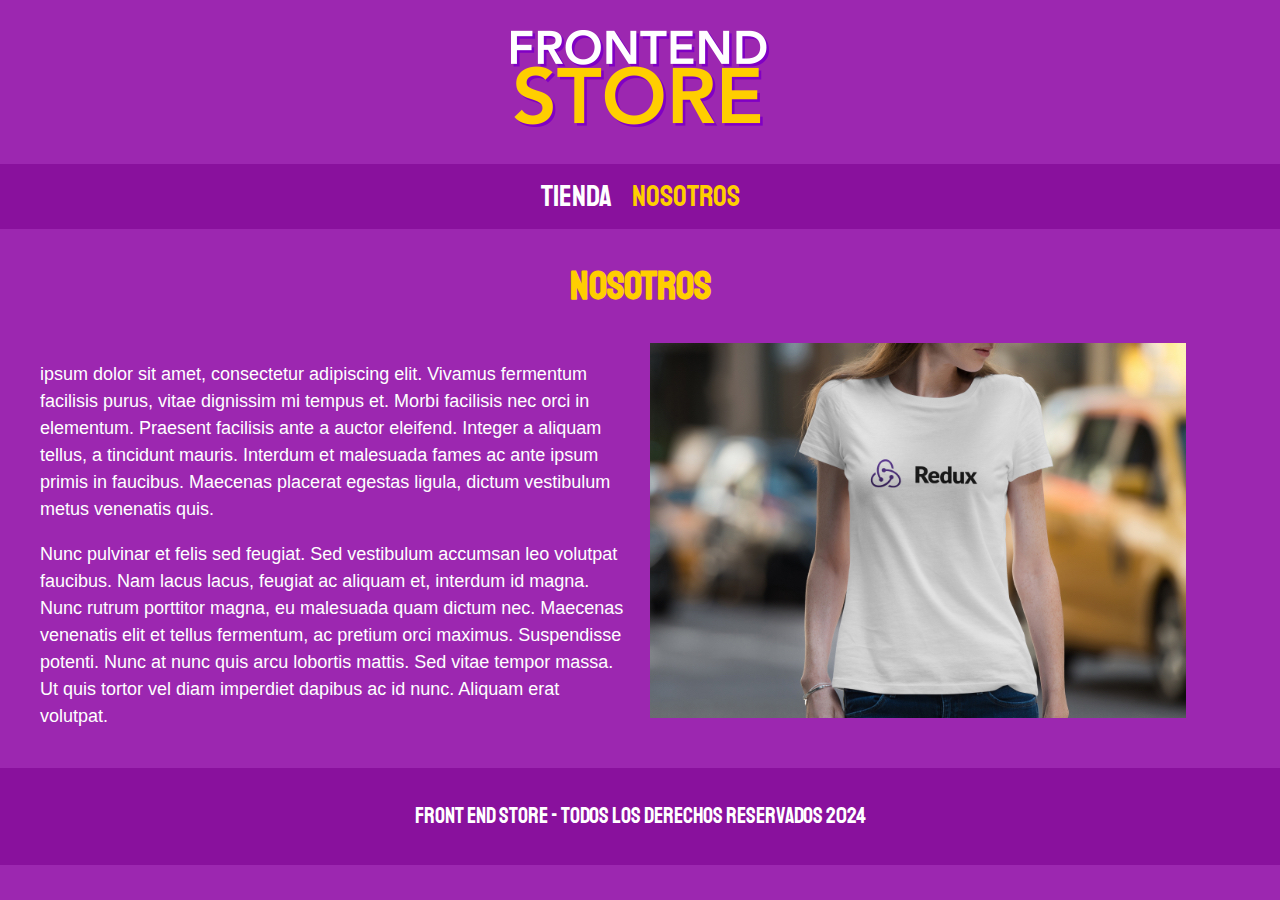
==== nosotros.html @ 656b5b37 "Frontend store" ====
<!DOCTYPE html>
<html lang="es">
<head>
    <meta charset="UTF-8">
    <meta name="viewport" content="width=device-width, initial-scale=1.0">
    <title>Frontend-Store</title>
    <link rel="stylesheet" href="css/normalize.css">
    <link href="https://fonts.googleapis.com/css2?family=Staatliches&display=swap" rel="stylesheet">
    <link rel="stylesheet" href="css/style.css">
</head>
<body>
    <header class="header">
        <a href="index.html">
            <img class="header__logo" src="img/logo.png" alt="Logotipo">
        </a>
    </header>
    <nav class="navegacion">
        <a class="navegacion__enlace " href="index.html">Tienda</a>
        <a class="navegacion__enlace navegacion__enlace--activo" href="nosotros.html">Nosotros</a>
    </nav>
    <main class="contenedor">
        <h1>Nosotros</h1>
        <div class="nosotros">
            <div class="nosotros__contenido">
                <p>ipsum dolor sit amet, consectetur adipiscing elit. Vivamus fermentum facilisis purus, vitae dignissim mi tempus
                et. Morbi facilisis nec orci in elementum. Praesent facilisis ante a auctor eleifend. Integer a aliquam tellus, a
                tincidunt mauris. Interdum et malesuada fames ac ante ipsum primis in faucibus. Maecenas placerat egestas ligula, dictum
                vestibulum metus venenatis quis.</p>
                
                <p> Nunc pulvinar et felis sed feugiat. Sed vestibulum accumsan leo volutpat faucibus. Nam lacus lacus, feugiat ac aliquam
                et, interdum id magna. Nunc rutrum porttitor magna, eu malesuada quam dictum nec. Maecenas venenatis elit et tellus
                fermentum, ac pretium orci maximus. Suspendisse potenti.
                
                Nunc at nunc quis arcu lobortis mattis. Sed vitae tempor massa. Ut quis tortor vel diam imperdiet dapibus ac id nunc.
                Aliquam erat volutpat.</p>
            </div>
            <img class="nosotros__imagen" src="img/nosotros.jpg" alt="imagen nosotros">
        </div>

    </main>
    <footer class="footer">
        <p class="footer__texto">Front End Store - Todos los derechos Reservados 2024</p>
    </footer>
    
</body>
</html>
---- css/style.css ----
:root{
    --primario: #9c27b0;
    --primarioOscuro:#89119d;
    --secundario:#ffce00;
    --secundarioOscuro:rgb(233,287,2);
    --blanco:#fff;
    --negro:#000;

    --fuentePrincipal:'Staatliches',cursive;
}
html {
    box-sizing: border-box;
    font-size: 62.5%;
}
  *, *:before, *:after {
    box-sizing: inherit;
}
/** Globales **/
body{
    background-color: var(--primario);
    font-size: 1.6rem;
    line-height: 1.5;
}
p{
    font-size: 1.8rem;
    font-family: Arial, Helvetica, sans-serif;
    color: var(--blanco);
}
a{
    text-decoration: none;
}
img{
    max-width: 100%;
}
.contenedor{
    max-width: 120rem;
    margin: 0 auto;
}
h1,h2,h3{
    text-align: center;
    color: var(--secundario);
    font-family: var(--fuentePrincipal);
}
h1{
    font-size: 4rem;
}
h2{
    font-size: 3.2rem;
}
h3{
    font-size: 2.4rem;
}
/*Header*/
.header {
    display: flex;
    justify-content: center;
}
.header__logo{
    margin: 3rem 0;
}
/** Footer**/
.footer{
    background-color: var(--primarioOscuro);
    padding: 1rem 0;
    margin-top: 2rem;

}
.footer__texto{
    text-align: center;
    font-family: var(--fuentePrincipal);
    font-size: 2.2rem;
}

/*Navegacion*/
.navegacion{
    background-color: var(--primarioOscuro);
    padding: 1rem 0;
    display: flex;
    justify-content: center;
    gap: 2rem;
}
.navegacion__enlace{
    font-family: var(--fuentePrincipal);
    color: var(--blanco);
    font-size: 3rem;
    /*margin-right: 2rem;*/
}
/*.navegacion__enlace:last-of-type{
    margin-right: 0;
}*/
.navegacion__enlace--activo,
.navegacion__enlace:hover{
    color: var(--secundario);

}
/****/
.grid{
    display: grid;
    grid-template-columns: repeat(2,1fr);
    gap: 2rem;
}
@media (min-width:768px ) {
    .grid{
        grid-template-columns: repeat(3,1fr);
    }
    }
/**Productos**/
.producto{
    background-color: var(--primarioOscuro);
    padding: 1rem;

}
.producto__imagen{
    width: 100%;
}
.producto__nombre{
    font-size: 4rem;

}
.producto__precio{
    font-size: 2.8rem;
    color: var(--secundario);    
}
.producto__nombre,.producto__precio{
    font-family: var(--fuentePrincipal);
    margin: 1rem 0;
    text-align: center;
    line-height: 1.2;
}
/** Graficos**/
.grafico{
    min-height: 30rem;
    background-repeat: no-repeat;
    background-size: cover;
    grid-column: 1/3;
}
.grafico--camisas{
    grid-row: 2/3;
    background-image: url(../img/grafico1.jpg)

}
.grafico--node{
    background-image: url(../img/grafico2.jpg);
    grid-row: 8/9;
}
@media (min-width:768px ) {
    .grafico--node{
        grid-row: 5/6;
        grid-column: 2/4;
        column-gap: 2rem;
    }    
}
/** Nosotros**/
.nosotros{
    display: grid;
    grid-template-rows: repeat(2,auto);
}
@media (min-width:768px ) {
    .nosotros{
        grid-template-columns: repeat(2,1fr);
        column-gap: 2rem;
    }
}
.nosotros__contenido{
}
.nodostros__imagen{
    grid-row: 1/2;
    width: 100%;
}
@media (min-width: 768px) {
    .nodostros__imagen{
        grid-column: 2/3;
    }    
}
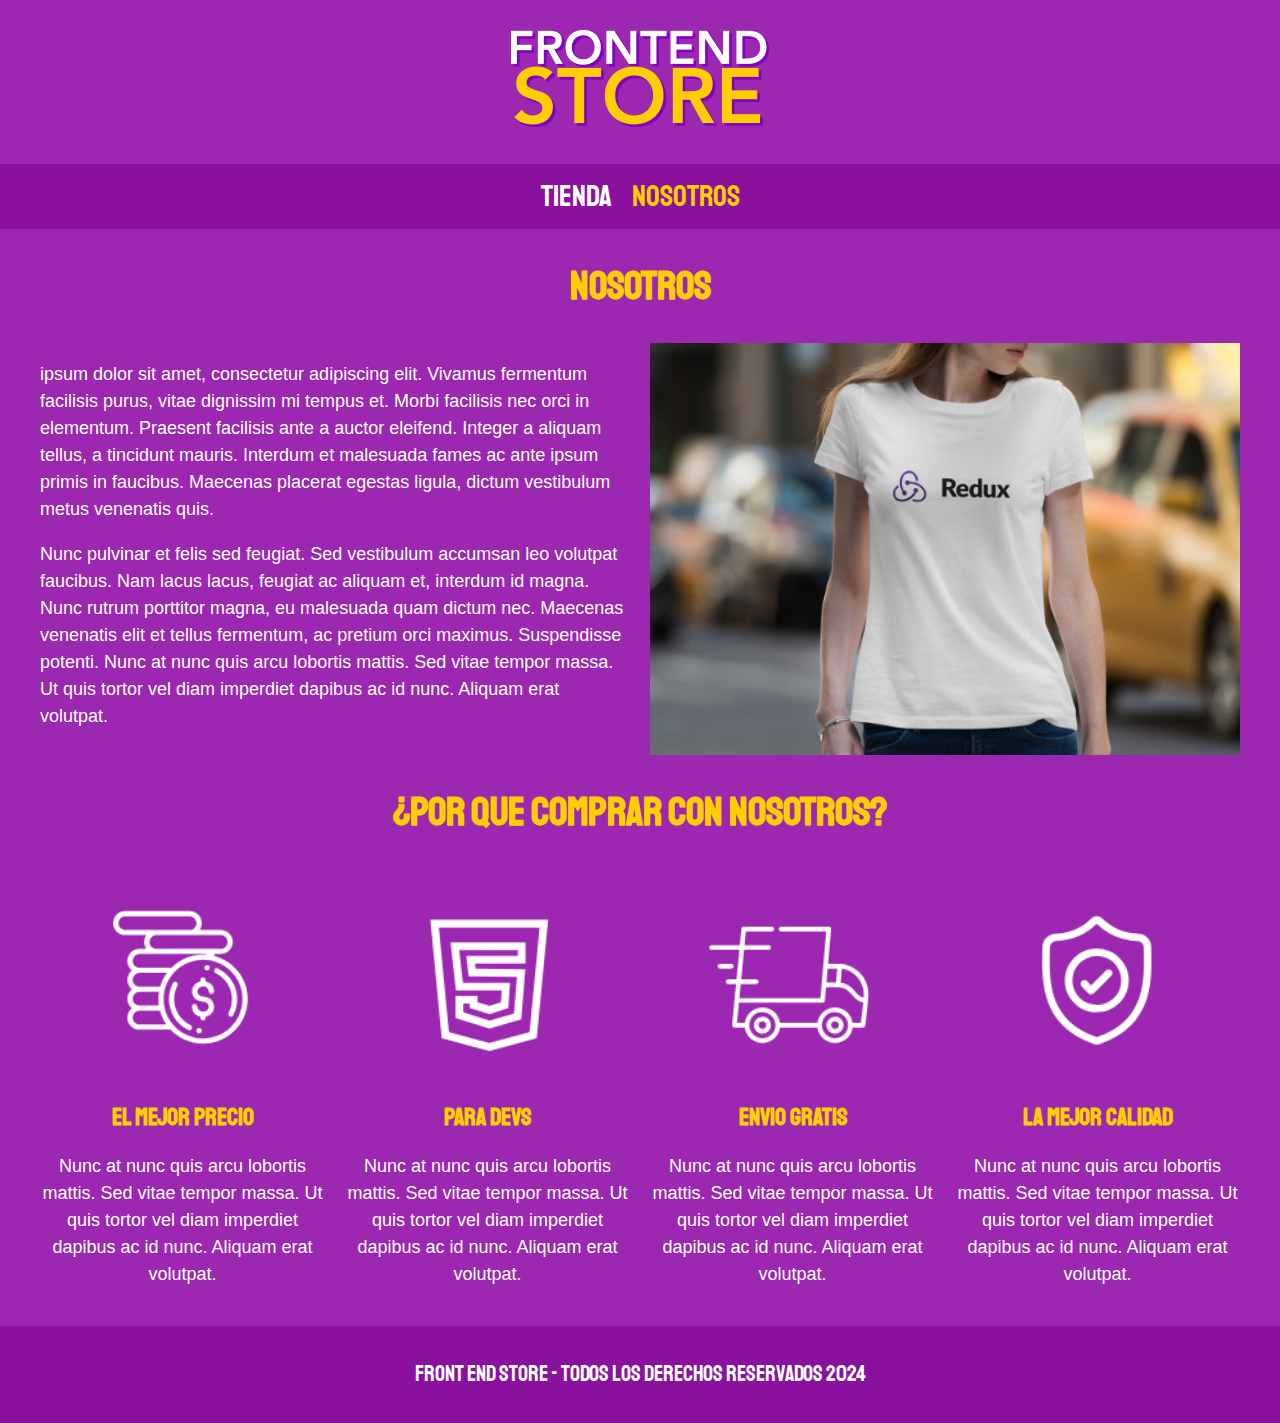
==== commit b44beede: "agregamos el readme" ====
--- a/nosotros.html
+++ b/nosotros.html
@@ -38,6 +38,39 @@
         </div>
 
     </main>
+        <section class="contenedor comprar">
+            <h1 class="comprar_titulo">¿Por que Comprar con nosotros?</h1>
+                <div class="bloques">    
+                    <div class="bloque">
+                        <img class="bloque_imagen" src="img/icono_1.png" alt="por que comprar">
+                        <h3 class="bloque__titulo">El mejor precio</h3>
+                        <p>Nunc at nunc quis arcu lobortis mattis. Sed vitae tempor massa. Ut quis tortor vel diam imperdiet dapibus ac id nunc.
+                        Aliquam erat volutpat.</p>
+                    </div><!--.bloque-->
+                    <div class="bloque">
+                        <img class="bloque_imagen" src="img/icono_2.png" alt="por que comprar">
+                        <h3 class="bloque__titulo">Para Devs</h3>
+                        <p>Nunc at nunc quis arcu lobortis mattis. Sed vitae tempor massa. Ut quis tortor vel diam imperdiet dapibus ac id
+                            nunc.
+                            Aliquam erat volutpat.</p>
+                    </div><!--.bloque-->
+                    <div class="bloque">
+                        <img class="bloque_imagen" src="img/icono_3.png" alt="por que comprar">
+                        <h3 class="bloque__titulo">Envio Gratis</h3>
+                        <p>Nunc at nunc quis arcu lobortis mattis. Sed vitae tempor massa. Ut quis tortor vel diam imperdiet dapibus ac id
+                            nunc.
+                            Aliquam erat volutpat.</p>
+                    </div><!--.bloque-->
+                    <div class="bloque">
+                        <img class="bloque_imagen" src="img/icono_4.png" alt="por que comprar">
+                        <h3 class="bloque__titulo">La mejor calidad</h3>
+                        <p>Nunc at nunc quis arcu lobortis mattis. Sed vitae tempor massa. Ut quis tortor vel diam imperdiet dapibus ac id
+                            nunc.
+                            Aliquam erat volutpat.</p>
+                    </div><!--.bloque-->
+                </div>
+        </section>
+
     <footer class="footer">
         <p class="footer__texto">Front End Store - Todos los derechos Reservados 2024</p>
     </footer>
--- a/css/style.css
+++ b/css/style.css
@@ -30,7 +30,7 @@
     text-decoration: none;
 }
 img{
-    max-width: 100%;
+    width: 100%;
 }
 .contenedor{
     max-width: 120rem;
@@ -110,9 +110,7 @@
     padding: 1rem;
 
 }
-.producto__imagen{
-    width: 100%;
-}
+
 .producto__nombre{
     font-size: 4rem;
 
@@ -161,14 +159,67 @@
         column-gap: 2rem;
     }
 }
-.nosotros__contenido{
-}
+
 .nodostros__imagen{
     grid-row: 1/2;
-    width: 100%;
 }
 @media (min-width: 768px) {
     .nodostros__imagen{
         grid-column: 2/3;
     }    
+}
+/** Bloques**/
+.bloques {
+    display: grid;
+    grid-template-columns: repeat(2, 1fr);
+    gap: 2rem;
+}
+@media (min-width: 768px) {
+    .bloques {
+        grid-template-columns: repeat(4, 1fr);
+    }
+}
+
+.bloque {
+    text-align: center;
+}
+
+.bloque__titulo {
+    margin: 0;
+}
+/** Pagina del Producto **/
+@media (min-width: 768px) {
+    .camisa {
+        display: grid;
+        grid-template-columns: repeat(2, 1fr);
+        column-gap: 2rem;
+    }
+}
+
+.formulario {
+    display: grid;
+    grid-template-columns: repeat(2, 1fr);
+    gap: 2rem;
+}
+.formulario__campo {
+    border: 1rem solid var(--primarioOscuro);
+    background-color: transparent;
+    color: var(--blanco);
+    font-size: 2rem;
+    font-family: Arial, Helvetica, sans-serif;
+    padding: 1rem;
+    appearance: none;
+}
+.formulario__submit {
+    background-color: var(--secundario);
+    border: none;
+    font-size: 2rem;
+    font-family: var(--fuentePrincipal);
+    padding: 2rem;
+    transition: background-color .3s ease;
+    grid-column: 1 / 3;
+}
+.formulario__submit:hover {
+    cursor: pointer;
+    background-color: var(--secundarioOscuro);
 }